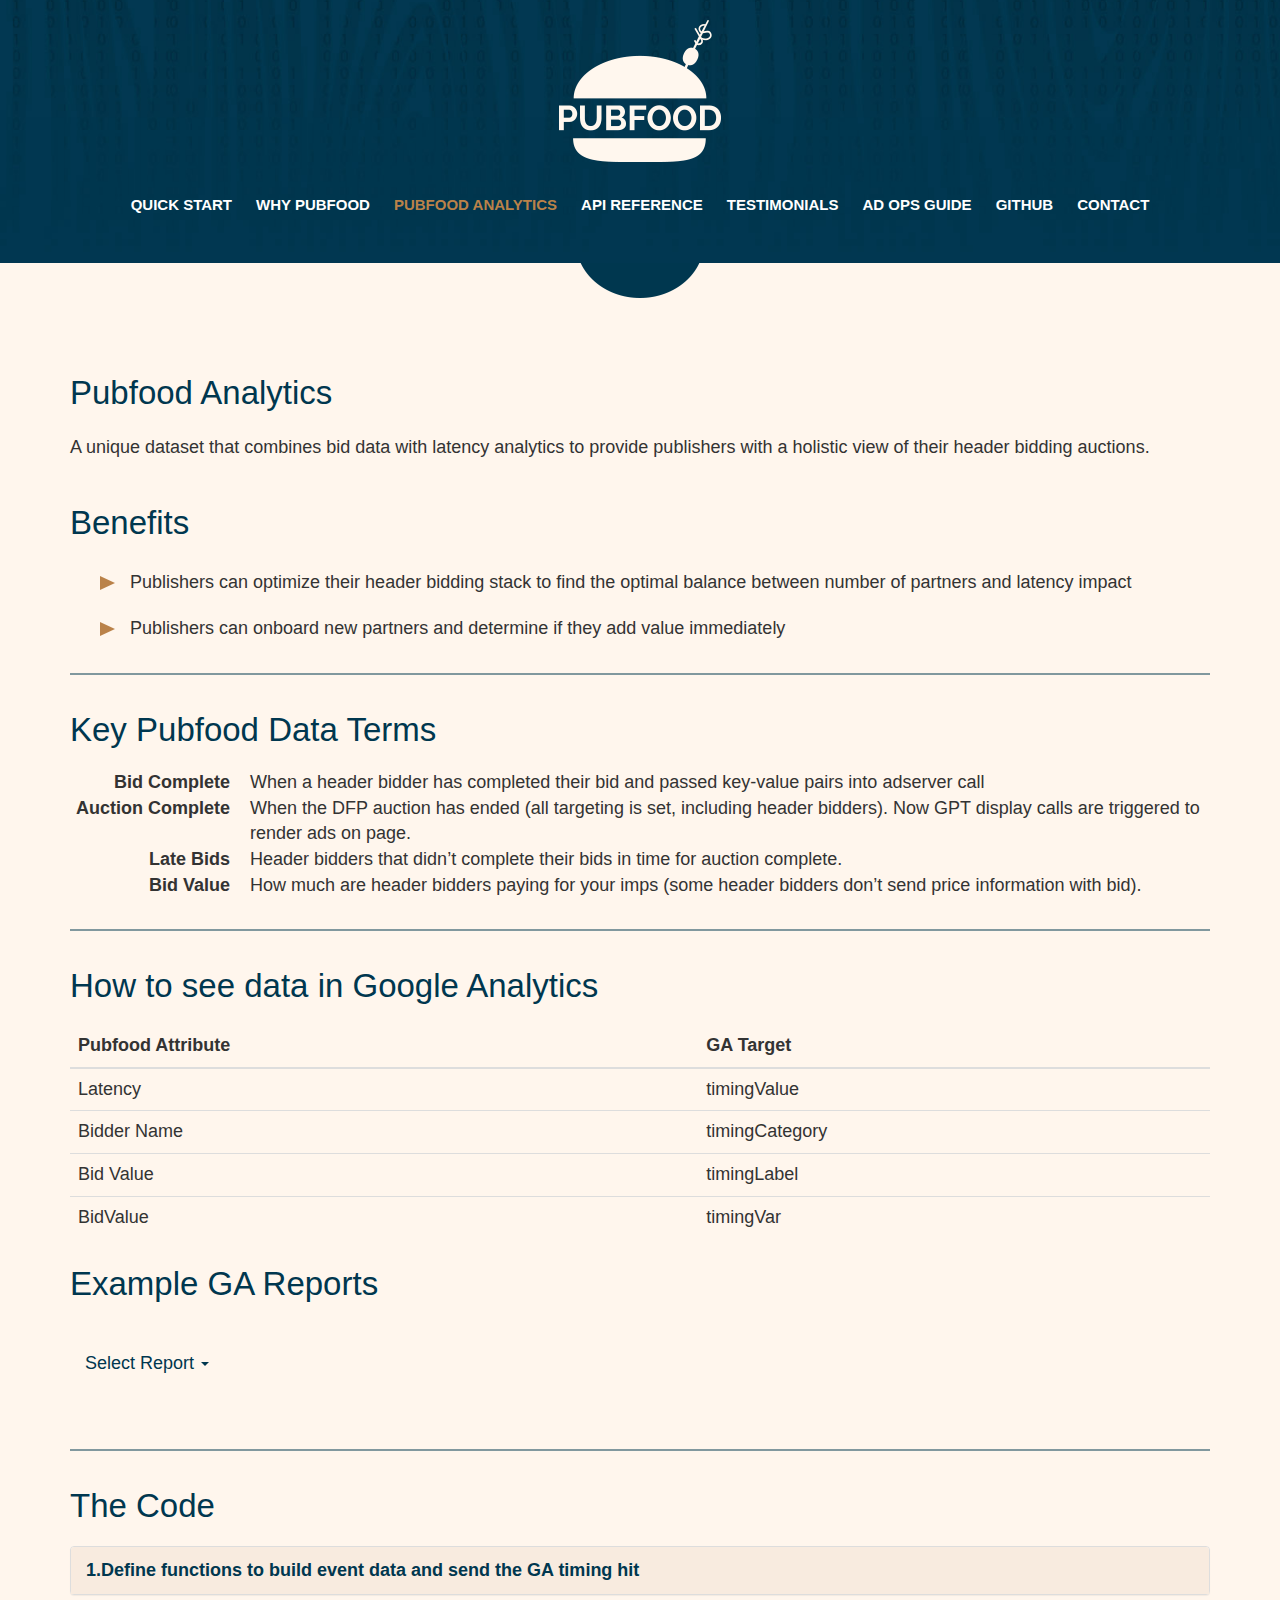
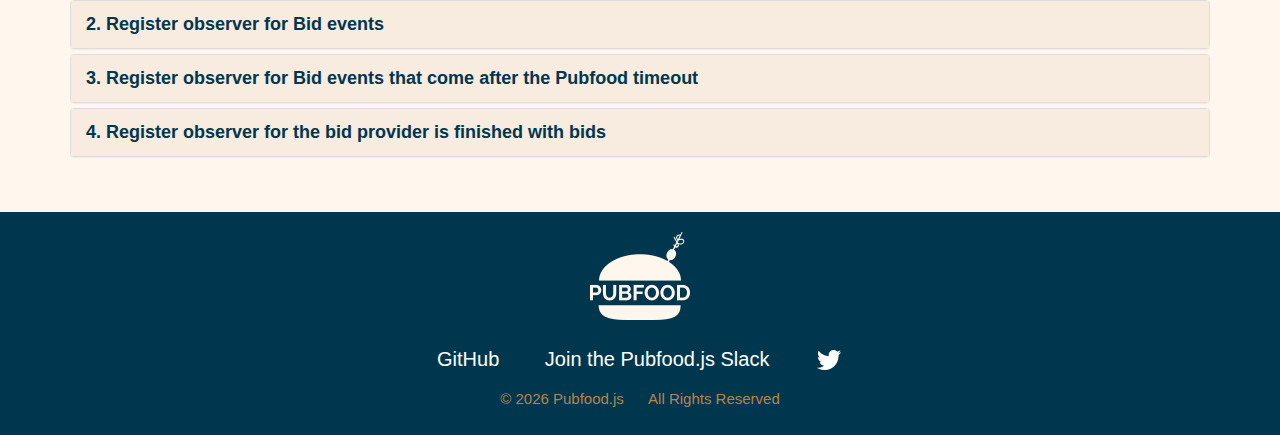
==== analytics.html @ 15776e5c "Pubfood Site w analytics" ====
<!DOCTYPE html>
<html lang="en">
<head>
<meta charset="utf-8">
<meta http-equiv="X-UA-Compatible" content="IE=edge">
<meta name="viewport" content="width=device-width, initial-scale=1">
<meta name="keywords" content="Header Bidding, Framework, HeaderBidding, Pubfood">
<title>Analytics | Pubfood</title>
<link href="bootstrap/css/bootstrap.min.css" rel="stylesheet">
<link href="styles.css" rel="stylesheet">
<!--[if lt IE 9]>
<script src="https://oss.maxcdn.com/html5shiv/3.7.2/html5shiv.min.js"></script>
<script src="https://oss.maxcdn.com/respond/1.4.2/respond.min.js"></script>
<![endif]-->
</head>
<body>
<!-- begin header -->
<div class="top-wrapper-outer">
<div id="top-wrapper">
<div class="top-w-1">
<div id="logo"><a href="/"><img src="images/logo.png" width="162" height="142" title="Pubfood" alt="Pubfood logo"></a></div>
</div><!-- end .top-w-1 -->
<div class="top-w-2">
<div id="main-nav">
<ul>
<li><a href="/getting-started">Quick Start</a></li>
<li><a href="/why-pubfood">Why Pubfood</a></li>
<li><a class="mn-link-active" href="/analytics">Pubfood Analytics</a></li>
<li><a href="/api-reference">API Reference</a></li>
<li><a href="/testimonials">Testimonials</a></li>
<li><a href="/integration-playbook">Ad Ops Guide</a></li>
<li><a href="https://github.com/pubfood/pubfood" target="_blank">GitHub</a></li>
<li><a href="mailto:pubfood@yieldbot.com?subject=Invite%20Request:%20Pubfood.js%20Slack%20Channel">Contact</a></li>
</ul>
</div><!-- end #main-nav -->
</div><!-- end .top-w-2 -->
<div class="clear-float"></div>
<div id="mn-toggle-link"><a href="javascript:void(0)" title="show main navigation"></a></div>
</div><!-- end #top-wrapper -->
</div><!-- end .top-wrapper-outer -->
<!-- end header -->
<div id="section-ip-1" class="content">
<!-- begin section connector :: needed to complete header -->
<div class="section-connector-1"><img src="images/half-circle-1.png" width="120" height="35" alt="half circle" /></div>
</div>
<!-- end section connector :: needed to complete header -->


<div class="content">
<div class="container">
<div class="row">
<div class="col-xs-12">
  <h2>Pubfood Analytics</h2>
  <p>A unique dataset that combines bid data with latency analytics to provide publishers with a holistic view of their header bidding auctions.</p>
  <h2>Benefits</h2>
<ul>
<li>Publishers can  optimize their header bidding stack to find the optimal balance between number of partners and latency impact</li>
<li>Publishers can onboard new partners and determine if they add value immediately</li>
</ul>

<hr>

<h2>Key Pubfood Data Terms</h2>
<dl class="dl-horizontal">
  <dt>Bid Complete</dt>
  <dd>When a header bidder has completed their bid and passed key-value pairs into adserver call</dd>
  <dt>Auction Complete</dt>
  <dd>When the DFP auction has ended (all targeting is set, including header bidders). Now GPT display calls are triggered to render ads on page.</dd>
  <dt>Late Bids</dt>
  <dd>Header bidders that didn’t complete their bids in time for auction complete.</dd>
  <dt>Bid Value</dt>
  <dd>How much are header bidders paying for your imps (some header bidders don’t send price information with bid).</dd>
</dl>

<hr>

<!-- Table -->
	<h2>How to see data in Google Analytics</h2>
<table class="table">
<thead>
	<tr>
		<th class="">Pubfood Attribute</th><th class="">GA Target</th>
	</tr>
</thead>

<tbody>
	<tr>
		<td class="">Latency</td>
		<td class="">timingValue</td>
	</tr>

	<tr>
		<td class="">Bidder Name</td>
		<td class="">timingCategory</td>
	</tr>	

	<tr>		
		<td class="">Bid Value</td>
		<td class="">timingLabel</td>
	</tr>

	<tr>		
		<td class="">BidValue</td>
		<td class="">timingVar</td>
	</tr>
</tbody>
</table>


<h2>Example GA Reports</h2>
<!-- DROPDOWN -->
<div class="center-block"> 
  <ul style="margin:0;" class="nav nav-pills center-block" role="tablist"> 
    <li style="padding-left:0; margin-left:0; background:none;" role="presentation" class="dropdown"> 
        <a style="text-decoration:none;" id="dLabel" href=#  data-toggle="dropdown" role="button" aria-haspopup=true aria-expanded="false"> Select Report 
          <span class="caret"></span> 
        </a> 
          <ul style="margin-left:0; list-style-type: none;" id="example-ga-reports-menu" class="dropdown-menu" aria-labelledby="dLabel"> 
            <li><a style="text-decoration:none;" href="#adunit">Reports by Ad Unit</a></li> 
            <li><a style="text-decoration:none;" href="#device">Reports by Device</a></li> 
            <li style="margin-bottom:15px;"><a style="text-decoration:none;" href="#latency">Reports by Bid Value</a></li> 
          </ul> 
    </li>
  </ul> 
</div>
<br />
<table id="adunit">
	<thead>
    <tr>
    	<th>Bidder By Ad Unit</th>
    </tr>
    <tr>
        <td><mark>Behavior -> Site Speed -> User Timings -> Secondary Dimension: Timing Variable</mark></td>
    </tr>	
	</thead>
	<tbody>
    <tr>
		<td><br /><img src="images/Ad-Unit.png" width="731" height="348" alt="Average bidder latency by ad unit (sec)" /></td>
    </tr>
	</tbody>
</table>

<table id="device">
	<thead>
    	<tr>
        	<th>Bidder By Device</th>
        </tr>
        <tr>
        	<td><mark>Behavior -> Site Speed -> User Timings -> Secondary Dimension: Device Category</mark></td>
        </tr>	
	</thead>
	<tbody>
		<tr><td><br /><img src="images/Device.png" width="731" height="503" alt="Average latency (sec) by device" /></td></tr>
	</tbody>		
</table>

<table id="latency">
	<thead>
			<tr><th>Bidder by Bid Value</th></tr>
			<tr><td><mark>Behavior -> Site Speed -> User Timings -> Secondary Dimension: Device Category</mark></td></tr>	
	</thead>
	<tbody>
<tr><td><br /><img src="images/Bidder.png" width="735" height="479" alt="Average bidder latency per bid" /></td></tr>
	</tbody>		
</table>

<hr>

  <h2>The Code</h2>
<div class="panel-group" id="accordion" role="tablist" aria-multiselectable="true">
  <div class="panel panel-default">
    <div style="background-color:#f8ebdf;" class="panel-heading" role="tab" id="headingOne">
      <h4 style="margin-bottom:0;" class="panel-title">
        <a style="text-decoration:none;" role="button" data-toggle="collapse" data-parent="#accordion" href="#collapseOne" aria-expanded="true" aria-controls="collapseOne">
          1.Define functions to build event data and send the GA timing hit
        </a>
      </h4>
    </div>

    <div id="collapseOne" class="panel-collapse collapse" role="tabpanel" aria-labelledby="headingOne">
      <div class="panel-body">

<!--        <div class="code-sample">
          <pre id="" class="prettyprint linenums">

     function buildHit(ev, timeRef) {
         ...
     }
 </pre>
</div> -->
        <div class="code-sample">
          <pre class="prettyprint linenums">

     function sendBatchHits(data) {
         if (!data || typeof data !== 'object') return;

         var payloadHits = [];
         for (var idx in data) {
             var hit = data[idx],
                 hitParams = 'v=1' +
                             '&t=timing' +
                             '&tid=UA-69476533-3' +
                             '&cid=' + UUID() +
                             '&utc=' + hit.category +
                             '&utv=' + hit.timingVar +
                             '&utt=' + hit.timingValue +
                             '&utl=' + hit.timingLabel;
             payloadHits.push(hitParams);
         }

         var data_payload = payloadHits.join('\n'),
             settings = {
                 "async": true,
                 "crossDomain": true,
                 "url": "https://www.google-analytics.com/batch",
                 "method": "POST",
                 "data": data_payload
             };

         if (noSend) return;

         console.log('Sending Google Analytics Batch');
         $.ajax(settings).fail(function(jqXHR, status) {
             console.log('Google Analytics POST failed: ' + status);
         });
     }

     function sendHit(hit) {
         ga('pftest.send', {
             hitType: 'timing',
             timingCategory: hit.category,
             timingVar: hit.timingVar,
             timingValue: hit.timingValue,
             timingLabel: hit.timingLabel
         });
     }    </pre>
      </div>
      </div>
    </div>
  </div>

  <div class="panel panel-default">
    <div style="background-color:#f8ebdf;" class="panel-heading" role="tab" id="headingTwo">
      <h4 style="margin-bottom:0;" class="panel-title">
        <a style="text-decoration:none;" class="collapsed" role="button" data-toggle="collapse" data-parent="#accordion" href="#collapseTwo" aria-expanded="false" aria-controls="collapseTwo">2. Register observer for Bid events</a>
      </h4>
    </div>
    <div id="collapseTwo" class="panel-collapse collapse" role="tabpanel" aria-labelledby="headingTwo">
      <div class="panel-body">
                    <div class="code-sample">
            <pre class="prettyprint linenums">
            pf.observe('BID_PUSH_NEXT', function(ev) {
               var hit = buildHit(ev, pfTimeReference);
               if (hit) {
                   console.log(JSON.stringify(hit));
                   if (doAll) {
                       sendHit(hit);
                   } else {
                       bidTimingHits.push(hit);
                   }
               };
           });
            </pre>
          </div>
      </div>
    </div>
  </div>
  <div class="panel panel-default">
    <div style="background-color:#f8ebdf;" class="panel-heading" role="tab" id="headingThree">
      <h4 style="margin-bottom:0;" class="panel-title">
        <a style="text-decoration:none;" class="collapsed" role="button" data-toggle="collapse" data-parent="#accordion" href="#collapseThree" aria-expanded="false" aria-controls="collapseThree">
          3. Register observer for Bid events that come after the Pubfood timeout
        </a>
      </h4>
    </div>
    <div id="collapseThree" class="panel-collapse collapse" role="tabpanel" aria-labelledby="headingThree">
      <div class="panel-body">
             <div class="code-sample">
            <pre class="prettyprint linenums">
         pf.observe('BID_PUSH_NEXT_LATE', function(ev) {
                 var hit = buildHit(ev, pfTimeReference);
                 if (hit) {
                     console.log(JSON.stringify(hit));
                     if (doAll) {
                         sendHit(hit);
                     } else {
                         bidTimingHits.push(hit);
                     }
                 };
             });
            </pre>
          </div>
      </div>
    </div>
  </div>
  <div class="panel panel-default">
    <div style="background-color:#f8ebdf;" class="panel-heading" role="tab" id="headingFour">
      <h4 style="margin-bottom:0;" class="panel-title">
        <a style="text-decoration:none;" class="collapsed" role="button" data-toggle="collapse" data-parent="#accordion" href="#collapseFour" aria-expanded="false" aria-controls="collapseThree">
          4. Register observer for the bid provider is finished with bids
        </a>
      </h4>
    </div>
    <div id="collapseFour" class="panel-collapse collapse" role="tabpanel" aria-labelledby="headingFour">
      <div class="panel-body">
             <div class="code-sample">
            <pre class="prettyprint linenums">
         pf.observe('BID_COMPLETE', function(ev) {
               var hit = buildHit(ev, pfTimeReference);
               if (hit) {
                   console.log(JSON.stringify(hit));
                   if (doAll){
                       sendHit(hit);
                   } else {
                       bidTimingHits.push(hit);
                   }
               };
           });
            </pre>
          </div>
      </div>
    </div>
  </div>
 </div>

</div> <!-- column 12 -->
</div><!-- end .row -->
</div> <!-- container -->
</div><!-- end .content -->

<!-- begin footer -->
<div class="footer-wrapper-outer">
<div id="footer-wrapper">
<div id="footer-logo">
<img class="f-logo-1" src="images/logo.png" width="162" height="142" alt="Pubfood logo" />
<img class="f-logo-2" src="images/logo-2.png" width="100" height="88" alt="Pubfood logo - smaller size" />
</div>
<ul>
<li><a href="https://github.com/pubfood/pubfood" target="_blank">GitHub</a></li>
<!-- <li><a href="#">Contact</a></li> -->
<li><a href="mailto:pubfood@yieldbot.com?subject=Invite%20Request%3A%20Pubfood.js%20Slack%20Channel">Join the Pubfood.js Slack</a></li>
<li><a href="https://twitter.com/yieldbot" target="_blank"><img src="images/icon-twitter.png" width="28" height="24" alt="Twitter" /></a></li>
</ul>
<p><span>&copy;
<script type="text/javascript">
(function display_the_cr_year() {
	var the_cr_date = new Date();
	var the_cr_current_year = the_cr_date.getFullYear();
	document.write(the_cr_current_year);
})();
</script>
 Pubfood.js</span> <span>All Rights Reserved</span></p>
</div><!-- end #footer-wrapper -->
</div><!-- end .footer-wrapper-outer -->
<!-- end footer -->

<script src="https://ajax.googleapis.com/ajax/libs/jquery/1.11.3/jquery.min.js"></script>
<script src="bootstrap/js/bootstrap.min.js"></script>
<script type="text/javascript" src="js/scripts.js"></script>

<!-- begin Google Analytics code -->
<script>
  (function(i,s,o,g,r,a,m){i['GoogleAnalyticsObject']=r;i[r]=i[r]||function(){
  (i[r].q=i[r].q||[]).push(arguments)},i[r].l=1*new Date();a=s.createElement(o),
  m=s.getElementsByTagName(o)[0];a.async=1;a.src=g;m.parentNode.insertBefore(a,m)
  })(window,document,'script','//www.google-analytics.com/analytics.js','ga');
  ga('create', 'UA-69476533-1', 'pubfood.org');
  ga('send', 'pageview');
</script>
<!-- end Google Analytics code -->

</body>
</html>
---- styles.css ----
/*

color reference:
red = #7e0b1c
blue = #00374f
darker blue = #012b3e
blue/gray = #81989e
gold = #ba8249
cream = #fff6ed
black = #1d1d1d

 */

body {
	position:relative;
	margin:0; padding:0;
	background:#fff6ed;
	font-family:helvetica, arial, sans-serif;
	font-size:18px; font-weight:400;
	/*color:#00374f;*/
}

img {
	max-width:100%; height:auto;
	border:0;
}

a:focus {
	outline:none;
}

form,
ul,
ol,
li {
	margin:0; padding:0;
}


#content-wrapper {

}

.content-section {
	max-width:1200px;
	margin:0 auto; padding:0 0 40px;
}

.content {
	line-height:1.7;
	font-size:16px;
}

@media only screen and (min-width:569px) {
	.content {
		line-height:1.7;
		font-size:17px;
	}
}

@media only screen and (min-width:900px) {
	.content {
		line-height:1.7;
		font-size:18px;
	}
}

.content h1 {
	margin:0 0 10px;
	line-height:1.5;
	font-size:24px; font-weight:bold;
	color:#00374f;
}

@media only screen and (min-width:569px) {
	.content h1 {
		margin:0 0 15px;
		font-size:30px; font-weight:normal;
	}
}

@media only screen and (min-width:900px) {
	.content h1 {
		margin:0 0 15px;
		font-size:42px;
	}
}

.content h2 {
	margin:0 0 15px;
	line-height:1.5;
	font-size:21px; font-weight:bold;
	color:#00374f;
}

@media only screen and (min-width:569px) {
	.content h2 {
		margin:0 0 15px;
		font-size:28px; font-weight:normal;
	}
}

@media only screen and (min-width:900px) {
	.content h2 {
		margin:0 0 15px;
		font-size:33px;
	}
}

.content h3.front {
	margin:0 0 15px;
	line-height:1.5;
	font-size:21px;
	/*color:#1d1d1d;*/
	color:#00374f;
}

@media only screen and (min-width:569px) {
	.content h3.front {
		margin:0 0 15px;
		font-size:28px;
	}
}

@media only screen and (min-width:900px) {
	.content h3.front {
		margin:0 0 20px;
		font-size:33px;
	}
}

.content h3 {
	margin:0 0 15px;
	line-height:1.5;
	font-size:19px; font-weight:bold;
	color:#00374f;
}

@media only screen and (min-width:569px) {
	.content h3 {
		margin:0 0 15px;
		font-size:24px;
	}
}

@media only screen and (min-width:900px) {
	.content h3 {
		margin:0 0 20px;
		font-size:29px; font-weight:normal;
	}
}

.content h4 {
	margin:0 0 15px;
	line-height:1.5;
	font-size:16px; font-weight:bold;
	color:#00374f;
}

@media only screen and (min-width:569px) {
	.content h4 {
		margin:0 0 15px;
		font-size:17px;
	}
}

@media only screen and (min-width:900px) {
	.content h4 {
		margin:0 0 20px;
		font-size:18px;
	}
}

.content h5 {
	margin:0 0 15px;
	line-height:1.7;
	font-size:16px; font-weight:bold;
}

@media only screen and (min-width:569px) {
	.content h5 {
		margin:0 0 15px;
		font-size:17px;
	}
}

@media only screen and (min-width:900px) {
	.content h5 {
		margin:0 0 20px;
		font-size:18px;
	}
}

.content h6 {
	margin:0 0 15px;
	line-height:1.7;
	font-size:14px;
}

@media only screen and (min-width:569px) {
	.content h6 {
		margin:0 0 15px;
		font-size:14px;
	}
}

@media only screen and (min-width:900px) {
	.content h6 {
		margin:0 0 20px;
		font-size:15px;
	}
}

.content p {
	margin:0 0 25px;
}

@media only screen and (min-width:569px) {
	.content p {
		margin:0 0 30px;
	}
}

@media only screen and (min-width:900px) {
	.content p {
		margin:0 0 35px;
	}
}

.content hr {
	padding:0; margin:30px 0;
	border-top:2px solid #81989e;
}

.content a {
	color:#00374f; text-decoration:underline;
}

.content a:hover {
	color:#00374f; text-decoration:none;
}

.content ul {
	margin:20px 0 20px 15px; padding:0;
	list-style-type:none;
}

@media only screen and (min-width:569px) {
	.content ul {
		margin:20px 0 20px 30px;
	}
}

.content ul ul {
	margin-top:0; margin-bottom:0;
	list-style-type:circle;
}

.content ul ol {
	margin:0 0 0 30px;
}

.content ol {
	margin:20px 0 20px 35px; padding:0;
}

@media only screen and (min-width:569px) {
	.content ol {
		margin:20px 0 20px 50px;
	}
}

.content ol ol {
	margin:0 0 0 30px;
}

.content ol ul {
	margin-top:0; margin-bottom:0;
	list-style-type:circle;
}

.content ul li {
	margin:15px 0; padding:0 0 0 20px;
	background:url(images/li-arrow-3-2.png) no-repeat scroll 0 9px;
}

@media only screen and (min-width:569px) {
	.content ul li {
		margin:15px 0; padding:0 0 0 30px;
		background:url(images/li-arrow-3-1.png) no-repeat scroll 0 9px;
	}
}

@media only screen and (min-width:900px) {
	.content ul li {
		margin:15px 0;
	}
}

.content ul li ul li {
	padding:0;
	background:none;
}

.content ol li {
	margin:15px 0; padding:0;
	/*background:none;*/
}

.content ol li ul li {
	padding:0;
	background:none;
}

.content li:last-child {
	margin-bottom:0;
}

.content .styled-heading-a {
	margin:0 0 20px;
	line-height:1.4;
	font-size:26px; font-weight:normal;
	color:#ba8249;
}

@media only screen and (min-width:569px) {
	.content .styled-heading-a {
		margin:0 0 25px;
		line-height:1.4;
		font-size:37px;
	}
}

@media only screen and (min-width:900px) {
	.content .styled-heading-a {
		margin:0 0 40px;
		line-height:1.2;
		font-size:50px;
	}
}

@media only screen and (min-width:1200px) {
	.content .styled-heading-a {
		margin:0 0 50px;
		line-height:1.2;
		font-size:60px;
	}
}

a.button-1 {
	display:inline-block;
	margin:25px 0; padding:6px 18px;
	line-height:1.5;
	background:rgba(255,255,255,.85);
	cursor:pointer;
	font-size:18px; font-weight:400;
	color:#00374f; text-decoration:none;
}

@media only screen and (min-width:569px) {
	a.button-1 {
		margin:25px 0; padding:5px 20px;
		line-height:1.5;
		font-size:22px;
	}
}

@media only screen and (min-width:900px) {
		a.button-1 {
		margin:25px 0; padding:4px 25px 2px;
		line-height:1.5;
		font-size:35px;
	}
}

p a.button-1 {
	margin:5px 0;
}

a.button-1:hover {
	color:#00374f; text-decoration:none;
	background:#fff;
}

a.button-2 {
	display:inline-block;
	margin:25px 0; padding:6px 18px;
	line-height:1.5;
	background:rgba(0,55,79,.85);
	cursor:pointer;
	font-size:18px; font-weight:400;
	color:#fff6ed; text-decoration:none;
}

@media only screen and (min-width:569px) {
	a.button-2 {
		margin:25px 0; padding:5px 20px;
		line-height:1.5;
		font-size:22px;
	}
}

@media only screen and (min-width:900px) {
		a.button-2 {
		margin:25px 0; padding:4px 25px 2px;
		line-height:1.5;
		font-size:35px;
	}
}

p a.button-2 {
	margin:5px 0;
}

a.button-2:hover {
	color:#fff6ed; text-decoration:none;
	background:#012b3e;
}

.testimonial-signature {
	color:#ba8249;
}

@media only screen and (min-width:768px) {
	.testimonial-signature {
		text-align:right;
	}	
}

hr.styled-hr-1 {
	padding:0; margin:30px 0;
	border-top:2px solid #debd9c;
}

.content-column-1 {
	
}

@media only screen and (min-width:1000px) {
	.content-column-1 {
		float:right;
		width:30%;
	}
}

.content-column-2 {
	
}

@media only screen and (min-width:1000px) {
	.content-column-2 {
		float:left;
		width:65%;
	}
}

#section-api-1 table {
	width:100%;
	margin:0 0 20px;
	border:0; border-collapse:collapse;
	border-top:1px solid #ccc;
}

@media only screen and (min-width:569px) {
	#section-api-1 table {
		margin:0 0 20px;
	}
}

@media only screen and (min-width:900px) {
	#section-api-1 table {
		margin:0 0 20px;
	}
}

#section-api-1 caption {
	padding:7px 9px;
	border-top:1px solid #ccc;
	font-size:14px; color:#fff;
	background:#333;
}

@media only screen and (min-width:569px) {
	#section-api-1 caption {
		padding:8px 14px;
		font-size:15px;
	}
}

@media only screen and (min-width:900px) {
	#section-api-1 caption {
		padding:10px 16px;
		font-size:16px;
	}
}

#section-api-1 tr {

}

#section-api-1 th {
	padding:7px 9px;
	border:1px solid #00374f;
	font-size:14px;
	text-align:center;
	background:#f3e4d5;
}

@media only screen and (min-width:569px) {
	#section-api-1 th {
		padding:8px 14px;
		font-size:15px;
	}
}

@media only screen and (min-width:900px) {
	#section-api-1 th {
		padding:10px 16px;
		font-size:16px;
	}
}

#section-api-1 td {
	padding:7px 9px;
	border:1px solid #00374f;
	font-size:14px;
}

@media only screen and (min-width:569px) {
	#section-api-1 td {
		padding:8px 14px;
		font-size:15px;
	}
}

@media only screen and (min-width:900px) {
	#section-api-1 td {
		padding:10px 16px;
		font-size:16px;
	}
}

table.styled-table {
	width:100%;
	margin:0 0 20px;
	border:0; border-collapse:collapse;
	border-top:1px solid #ccc;
}

@media only screen and (min-width:569px) {
	table.styled-table {
		margin:0 0 20px;
	}
}

@media only screen and (min-width:900px) {
	table.styled-table {
		margin:0 0 20px;
	}
}

.styled-table caption {
	padding:7px 9px;
	border-top:1px solid #ccc;
	font-size:14px; color:#fff;
	background:#333;
}

@media only screen and (min-width:569px) {
	.styled-table caption {
		padding:8px 14px;
		font-size:15px;
	}
}

@media only screen and (min-width:900px) {
	.styled-table caption {
		padding:10px 16px;
		font-size:16px;
	}
}

.styled-table tr {
	border-bottom:1px solid #ccc;
}

.styled-table th {
	padding:7px 9px;
	font-size:14px;
	text-align:left;
	background:#eee;
}

@media only screen and (min-width:569px) {
	.styled-table th {
		padding:8px 14px;
		font-size:15px;
	}
}

@media only screen and (min-width:900px) {
	.styled-table th {
		padding:10px 16px;
		font-size:16px;
	}
}

.styled-table td {
	padding:7px 9px;
	font-size:14px;
}

@media only screen and (min-width:569px) {
	.styled-table td {
		padding:8px 14px;
		font-size:15px;
	}
}

@media only screen and (min-width:900px) {
	.styled-table td {
		padding:10px 16px;
		font-size:16px;
	}
}

img.image-left {
	display:block;
	margin:0 0 25px;
}

@media only screen and (min-width:569px) {
	img.image-left {
		float:left;
		max-width:95%;
		margin:0 5% 10px 0;
	}
}

@media only screen and (min-width:900px) {
	img.image-left {
		max-width:97%;
		margin:0 3% 10px 0;
	}
}

img.image-right {
	display:block;
	margin:0 0 25px;
}

@media only screen and (min-width:569px) {
	img.image-right {
		float:right;
		max-width:95%;
		margin:0 0 10px 5%;
	}
}

@media only screen and (min-width:900px) {
	img.image-right {
		max-width:97%;
		margin:0 0 10px 3%;
	}
}

img.image-center {
	display:block;
	margin:0 auto 20px;
}

@media only screen and (min-width:569px) {
	img.image-center {
		margin:0 auto 25px;
	}
}

@media only screen and (min-width:900px) {
	img.image-center {
		margin:0 auto 30px;
	}
}

.wrapper-responsive-video {
	position:relative;
	padding-bottom:56.25%; /* 16:9 */
	padding-top:25px;
	height:0;
}

.wrapper-responsive-video iframe {
	position:absolute; top:0; left:0;
	width:100%; height:100%;
}

.smart-anchor {
	/* needed by jQuery */
}

.smart-anchor-wrapper {
	position:relative;
}

.smart-anchor-active {
	position:absolute; top:-160px;
	visibility:hidden;
}

.clear-float {
	clear:both;
}

.text-big {
	font-size:110%;
}

@media only screen and (min-width:569px) {
	.text-big {
		font-size:120%;
	}
}

.text-color-1 {
	color:#1d1d1d;
}

.text-color-2 {
	color:#ba8249;
}

.text-color-3 {
	color:#00374f;
}

.text-color-4 {
	color:#fff;	
}

.divider-h {
	margin:10px 15px 35px;
	border-top:2px solid #81989e;
}

@media only screen and (min-width:569px) {
	.divider-h {
		margin:10px 15px 40px;
	}
}

@media only screen and (min-width:1230px) {
	.divider-h {
		max-width:1200px;
		margin:10px auto 40px;
	}
}

.top-wrapper-outer {
	padding:20px 15px 0;
	background:#00374f url(images/bg-top-wrapper-outer.jpg) no-repeat scroll 50% 100%;
	background-size:cover;
}

@media only screen and (min-width:1000px) {
	.top-wrapper-outer {
		padding:20px 45px 0;
		background:#00374f url(images/bg-top-wrapper-outer.jpg) no-repeat scroll 50% 100%;
		background-size:cover;
	}
}

#top-wrapper {
	margin:0 auto; padding:0 0 25px;
	font-weight:300;
}

@media only screen and (min-width:569px) {
	#top-wrapper {
		padding:0 0 35px;
	}
}

@media only screen and (min-width:900px) {
	#top-wrapper {
		max-width:1200px;
		padding:0 0 45px;
	}
}

.top-w-1 {
	text-align:center;
}

@media only screen and (min-width:1000px) {
	.top-w-1 {
		width:15%;
		margin:0 auto;
	}
}

.top-w-2 {
	padding:30px 0 0;
}

@media only screen and (min-width:1000px) {
	.top-w-2 {
		padding:30px 0 0;
	}
}

.top-w-3 {
	padding:0;
	font-size:18px;
	text-align:center; color:#fff;
}

@media only screen and (min-width:569px) {
	.top-w-3 {
		padding:20px 0 0;
		font-size:23px;
	}
}

@media only screen and (min-width:900px) {
	.top-w-3 {
		padding:20px 0 0;
		line-height:1.5;
		font-size:35px;
	}
}

@media only screen and (min-width:1000px) {
	.top-w-3 {
		padding:75px 0 0;
	}
}

.top-w-3 h1 {
	margin:0 0 8px;
	line-height:1.5;
	font-size:25px; font-weight:bold;
	color:#ba8249;
}

@media only screen and (min-width:321px) {
	.top-w-3 h1 {
		margin:0 0 10px;
		font-size:26px;
	}
}

@media only screen and (min-width:569px) {
	.top-w-3 h1 {
		margin:0 0 15px;
		font-size:37px; font-weight:normal;
	}
}

@media only screen and (min-width:900px) {
	.top-w-3 h1 {
		margin:0 0 15px;
		font-size:50px;
	}
}

@media only screen and (min-width:1200px) {
	.top-w-3 h1 {
		margin:0 0 15px;
		font-size:60px;
	}
}

.top-w-3 p {
	margin-left:auto; margin-right:auto;
}

#logo {
	padding:0 25%;
}

@media only screen and (min-width:1000px) {
	#logo {
		padding:0;
	}
}

.section-connector-1 {
	padding:0 0 35px;
	text-align:center;
}

@media only screen and (min-width:569px) {
	.section-connector-1 {
		padding:0 0 50px;
	}
}

@media only screen and (min-width:900px) {
	.section-connector-1 {
		padding:0 0 70px;
	}
}

.section-connector-1 img {
	vertical-align:top;
}

.section-connector-2 {
	padding:0 0 35px;
	text-align:center;
}

@media only screen and (min-width:569px) {
	.section-connector-2 {
		padding:0 0 50px;
	}
}

@media only screen and (min-width:900px) {
	.section-connector-2 {
		padding:0 0 75px;
	}
}

.section-connector-2 img {
	vertical-align:top;
}

.section-home-1-outer {
	background:#f9f3ea url(images/bg-section-home-1-outer.jpg) no-repeat scroll 50% 100%;
	background-size:cover;
}

#section-home-1 {
	margin:0 auto; padding:0 0 35px;
	text-align:center;
}

@media only screen and (min-width:569px) {
	#section-home-1 {
		padding:0 0 50px;
	}
}

@media only screen and (min-width:900px) {
	#section-home-1 {
		max-width:1200px;
		padding:0 0 70px;
	}
}

#section-home-1 hr {
	margin:20px 0 30px;
}

@media only screen and (min-width:569px) {
	#section-home-1 hr {
		margin:45px 0 50px;
	}
}

#section-home-1 ul {
	margin-left:0;
}

.sh1-1 {
	padding:0 10px;
}

.sh1-1 ul {
	text-align:left;
}

.sh1-1-pic {
	padding:20px 10% 0;
}

@media only screen and (min-width:768px) {
	.sh1-1-pic {
		padding:15px 0 0;
	}
}

.sh1-2 {
	padding:0 10px;
}

.sh1-2 ul {
	text-align:left;
}

.sh1-2-pic {
	padding:30px 10% 0;
}

@media only screen and (min-width:768px) {
	.sh1-2-pic {
		padding:40px 0 60px;
	}
}

.sh1-3 {
	padding:0 10px;
}

.sh1-3 ul {
	text-align:left;
}

.sh1-3-pic {
	padding:30px 25% 0;
}

@media only screen and (min-width:768px) {
	.sh1-3-pic {
		padding:30px 0 0;
	}
}

@media only screen and (min-width:992px) {
	.sh1-3-pic {
		padding:30px 0 54px;
	}
}

.section-home-2-outer {
	background:#00374f url(images/bg-section-home-2-outer.jpg) no-repeat scroll 50% 100%;
	background-size:cover;
}

#section-home-2 {
	padding:0 0 35px;
	text-align:center;
	color:#fff;
}

@media only screen and (min-width:569px) {
	#section-home-2 {
		padding:0 0 45px;
	}
}

@media only screen and (min-width:900px) {
	#section-home-2 {
		padding:0 0 65px;
	}
}

@media only screen and (min-width:1200px) {
	#section-home-2 {
		max-width:1200px;
		margin:0 auto; padding:0 0 140px;
	}
}

#section-home-2 h3 {
	font-size:28px;
	color:#fff;
}

@media only screen and (min-width:569px) {
	#section-home-2 h3 {
		font-size:45px;
	}
}

@media only screen and (min-width:900px) {
	#section-home-2 h3 {
		font-size:60px;
	}
}

#section-ip-1 {
	max-width:1200px;
	margin:0 auto; padding:0;
	/*text-align:center;*/
	color:#1d1d1d;
}

#section-ip-2 {
	padding:0;
}

@media only screen and (min-width:569px) {
	#section-ip-2 {
		max-width:1200px;
		margin:0 auto; padding:0 0 45px;
	}
}

#section-ip-2 h2 {
	/*text-align:center;*/
	/*color:#1d1d1d;*/
}

#section-ip-2 li {
	background-image:url(images/li-arrow-3-2.png);
}

@media only screen and (min-width:569px) {
	#section-ip-2 li {
		background-image:url(images/li-arrow-3-1.png);
	}
}

#section-ip-3 {
	padding:0;
}

@media only screen and (min-width:569px) {
	#section-ip-3 {
		max-width:1200px;
		margin:0 auto;
		/*padding:0 7%;*/
	}
}

#section-ip-3 h3 {
	/*text-align:center;*/
	/*color:#1d1d1d;*/
}

#section-ip-3 li {
	background-image:url(images/li-arrow-3-2.png);
}

@media only screen and (min-width:569px) {
	#section-ip-3 li {
		background-image:url(images/li-arrow-3-1.png);
	}
}

#section-api-1 {
	max-width:1200px;
	margin:0 auto; padding:0;
}

#section-testimonials-1 {
	margin:0 auto; padding:0;
}

@media only screen and (min-width:768px) {
	#section-testimonials-1 {
		max-width:1200px;
		margin:0 auto 20px; padding:0;
	}	
}

.st1-logos-wrapper {
	max-width:1000px;
	padding:20px 20px 5px; margin:0 auto;
	text-align:center;
}

.st1-logos-wrapper span {
	box-sizing:border-box;
	display:inline-block;
	width:100%; max-width:250px; 
	padding:0 20px 20px;
	vertical-align:middle;
}

#why-pubfood-sub-menu {
	padding:25px 25px; margin:0 0 30px;
	line-height:1.5;
	background:#bb834a;
	font-size:17px;
}

#why-pubfood-sub-menu h4 {
	font-size:20px;
}

#why-pubfood-sub-menu ul {
	margin:0;
}

#why-pubfood-sub-menu li {
	background-image:url(images/li-arrow-2-2.png);
}

@media only screen and (min-width:569px) {
	#why-pubfood-sub-menu li {
		background-image:url(images/li-arrow-2-2.png);
	}
}

#why-pubfood-sub-menu li a {
	text-decoration:none;
	color:#fff;
}

#why-pubfood-sub-menu li a:hover {
	text-decoration:underline;
	color:#fff;
}

#why-pubfood-sub-menu.affix {
	position:static;
}

@media only screen and (min-width:992px) {
	#why-pubfood-sub-menu.affix {
		position:fixed; top:25px;
		width:29%;
	}
}

@media only screen and (min-width:1200px) {
	#why-pubfood-sub-menu.affix {
		width:26%;
	}
}

.section-why-pubfood-1-outer {
	background:url(images/bg-section-why-pubfood-1-outer.jpg) no-repeat scroll 50% 50%;
	background-size:cover;
}

#section-why-pubfood-1 {
	padding:60px 0 50px;
}

#section-why-pubfood-1 ul {
	margin-left:10px;
}

.swp1-col-1 {
	
}

.swp1-col-1 h4 {
	font-size:20px;
}

.swp1-col-1 ul li {
	background-image:url(images/li-x-2.png);
}

@media only screen and (min-width:569px) {
	.swp1-col-1 ul li {
		background-image:url(images/li-x.png);
	}
}

.swp1-col-2 {
	
}

.swp1-col-2 h4 {
	font-size:20px;
}

.swp1-col-2 ul li {
	background-image:url(images/li-checkmark-2.png);
}

@media only screen and (min-width:569px) {
	.swp1-col-2 ul li {
		background-image:url(images/li-checkmark.png);
	}
}

#example-ga-reports-menu {
	/* needed by jQuery */
}

#adunit,
#device,
#latency {
	display:none;
	margin:0 0 55px;
}

#accordion-sub-menu {
	overflow:auto;
	padding:15px 25px 0; margin:0 0 30px;
	background:#bb834a;
	/*background:#ba8249 url(images/bg-accordion-sub-menu.jpg) no-repeat scroll 50% 0;*/
	background-size:cover;
	font-size:16px;
}

@media only screen and (min-width:1000px) {
	#accordion-sub-menu {
		top:50px;
		padding:25px 50px 10px;
		font-size:15px;
	}
}

#accordion-sub-menu.affix {
	position:static;
}

@media only screen and (min-width:1000px) {
	#accordion-sub-menu.affix {
		position:fixed; top:25px;
		width:29%;
	}
}

@media only screen and (min-width:1200px) {
	#accordion-sub-menu.affix {
		width:26%;
	}
}

#accordion-sub-menu h3 {
	display:table;
	margin:0 0 5px; padding:0 25px 0 0;
	background:url(images/bg-arrow-3-1.png) no-repeat scroll 100% 55%;
	color:#fff;
	cursor:pointer;
	font-size:20px;
}

@media only screen and (min-width:1000px) {
	#accordion-sub-menu h3 {
		margin:0 0 10px;
		background:none;
		/*background-image:url(images/bg-arrow-3-2.png);*/
		font-size:24px;
	}
}

#accordion-sub-menu h3 a {
	color:#fff; text-decoration:none;
}

#accordion-sub-menu h3 a:hover {
	color:#fff; text-decoration:none;
}

#accordion-sub-menu ul {
	margin:0 0 25px; padding:0;
}

#accordion-sub-menu ul ul {
	display:none;
}

#accordion-sub-menu ul li {
	margin:0 0 1px; padding-left:0;
	background:none;
}

#accordion-sub-menu a {
	color:#00374f; text-decoration:none;
}

#accordion-sub-menu a:hover {
	color:#00374f; text-decoration:underline;
}

#accordion-sub-menu .nav > li > a {
	padding:0;
}

#accordion-sub-menu .nav > li > a:hover {
	background:none;
}

#accordion-sub-menu .nav-pills > li > a {
	border-radius:0;	
}

#accordion-sub-menu .nav-pills > li.active > a {
	color:#fff;
	background:none;
}

#accordion-sub-menu .accordion-heading-active {
	background:url(images/bg-arrow-3-2.png) no-repeat scroll 100% 55%;
}

@media only screen and (min-width:1000px) {
	#accordion-sub-menu .accordion-heading-active {
		background-image:url(images/bg-arrow-3-1.png);
	}
}

#accordion-sub-menu .nav ul.nav {
            
}

@media only screen and (min-width:1000px) {
	#accordion-sub-menu .nav ul.nav {
		display: none; /* hide all (inactive) nested lists */  
	}
}

#accordion-sub-menu .nav>.active>ul.nav {
    display: block; /* show active nested list */
}

#anchor-section-heading-1,
#anchor-section-heading-2,
#anchor-section-heading-3 {
	/* these selectors are to be used as anchors only :: do not style */
}

.footer-wrapper-outer {
	margin:35px 0 0;
	background:#00374f;
}

body.home .footer-wrapper-outer {
	margin:0;
}

body.page-why-pubfood .footer-wrapper-outer {
	margin:0;
}

#footer-wrapper {
	position:relative;
	max-width:1200px;
	margin:0 auto; padding:20px 0 25px;
	font-size:15px; font-weight:400;
	color:#ba8249; text-align:center;
}

body.home #footer-wrapper {

}

@media only screen and (min-width:1200px) {
	body.home #footer-wrapper {
		padding:70px 0 25px;
	}
}

#footer-wrapper ul {
	margin:0; padding:20px 0 15px;
	list-style-type:none;
	font-size:18px;
}

@media only screen and (min-width:768px) {
	#footer-wrapper ul {
		margin:0; padding:20px 0 15px;
		font-size:20px;
	}
}

#footer-wrapper ul li {
	margin:0 20px 15px; padding:0;
}

@media only screen and (min-width:768px) {
	#footer-wrapper ul li {
		display:inline-block;
		margin:0 20px; padding:0;
	}
}

#footer-wrapper ul li a {
	margin:0; padding:0;
	color:#fff; text-decoration:none;
}

@media only screen and (min-width:768px) {
	#footer-wrapper ul li a {
		margin:0; padding:0;
		color:#fff; text-decoration:none;
	}
}

#footer-wrapper ul li a:hover {
	color:#ba8249; text-decoration:none;
}

#footer-wrapper p:last-child {
	margin:0;
}

#footer-wrapper p:last-child span {
	display:block;
	margin:0 10px 10px;
}

@media only screen and (min-width:568px) {
	#footer-wrapper p:last-child span {
		display:inline;
		margin:0 10px;
	}
}

#footer-logo {
	padding:0 0 15px;
	text-align:center;
}

@media only screen and (min-width:768px) {
	#footer-logo {
		padding:0 0 5px;
	}
}

body.home #footer-logo {
	padding:0 0 15px;
	text-align:center;
}

@media only screen and (min-width:768px) {
	body.home #footer-logo {
		padding:0 0 5px;
	}
}

@media only screen and (min-width:1200px) {
	body.home #footer-logo {
		position:absolute; top:-78px; left:43.25%;
		width:13.5%;
		padding:0;
	}
}

.f-logo-1 {
	display:none;
}

body.home .f-logo-1 {
	display:none;
}

@media only screen and (min-width:1200px) {
	body.home .f-logo-1 {
		display:inline;
	}
}

.f-logo-2 {

}

body.home .f-logo-2 {

}

@media only screen and (min-width:1200px) {
	body.home .f-logo-2 {
		display:none;
	}
}

ul.getting-started-list {
	margin:0 0 20px;
}

ul.getting-started-list li {
	padding:0;
}

.anchor-nav {
	padding:25px 0 10px;
	text-align:center;
}

.anchor-nav ul {
	margin:0; padding:0;
	list-style-type:none;
}

.anchor-nav li {
	padding:0 0 8px; margin:0;
}

@media only screen and (min-width:750px) {
	.anchor-nav li {
		display:inline-block;
		padding:0 0 0 30px;
		background:url(/wp-content/themes/ippolito/images/text-divider.jpg) no-repeat scroll 12px 50%;
	}
}

.anchor-nav li:first-child {
	padding-left:0;
	background:none;
}

.anchor-nav a {
	color:#f50; text-decoration:none;
}

.anchor-nav a:hover {
	color:#555; text-decoration:none;
}

.breadcrumbs-nav {
	display:none;
}

@media only screen and (min-width:569px) {
	.breadcrumbs-nav {
		display:block;
		padding:0 20px 25px;
		line-height:1.4;
		font-size:14px;
	}
}

.breadcrumbs-nav ul {
	margin:0; padding:0;
}

.breadcrumbs-nav li {
	display:inline-block;
	margin:0; padding:0 10px 0 20px;
	background:url(/wp-content/themes/theme-name/images/bg-breadcrumb-separator.png) no-repeat scroll 0 50%;
}

.breadcrumbs-nav li:first-child {
	padding-left:0;
	background:none;
}

.breadcrumbs-nav a {
	color:#777; text-decoration:none;
}

.breadcrumbs-nav a:hover {

}

.breadcrumbs-nav a.breadcrumb-link-last,
.breadcrumbs-nav a.breadcrumb-link-last:hover {
	color:#777; text-decoration:none;
	cursor:text;
}

/* begin main nav styles */

#mn-toggle-link {
	position:absolute; top:25px; right:25px;
	width:26px; height:15px;
}

@media only screen and (min-width:569px) {
	#mn-toggle-link {
		top:35px; right:35px;
		width:85px;
	}
}

@media only screen and (min-width:1000px) {
	#mn-toggle-link {
		display:none;
	}
}

#mn-toggle-link a {
	display:block;
	width:100%; height:100%;
	background:url(images/bg-mn-toggle-link.png) no-repeat scroll 100% 0;
	text-decoration:none;
}

#mn-toggle-link a:hover {
	text-decoration:none;
}

.main-nav-outer {
	padding:0 15px;
	background:#fff;
}

@media only screen and (min-width:1000px) {
	.main-nav-outer {
		max-width:none;
		margin:0 auto; padding:0 20px;
	}
}

#main-nav {
	display:none;
	position:relative; z-index:1000;
	padding:15px 0; margin:0 0 25px;
	border-radius:10px;
	background:#012b3e;
	text-align:center;
}

@media only screen and (min-width:569px) {
	#main-nav {
		width:70%;
		padding:18px 0; margin:0 auto;
	}
}

@media only screen and (min-width:1000px) {
	#main-nav {
		display:block;
		width:auto;
		padding:0; margin:0;
		border-radius:0;
		background:none;
		text-align:center;
	}
}

#main-nav ul {
	margin:0; padding:0;
	list-style-type:none;
}

#main-nav ul ul {
	display:none;
	margin:0; padding:0;
	background:#88b833;
	text-align:left;
}

@media only screen and (min-width:1000px) {
	#main-nav ul ul {
		position:absolute; top:100%; left:0;
		width:100%; min-width:210px;
		padding:0 0 9px;
		border-radius:0 0 5px 5px;
		text-align:left;
	}
}

#main-nav ul li:last-child ul {

}

@media only screen and (min-width:1150px) {
	#main-nav ul li:last-child ul {
		left:auto; right:0;
	}
}

@media only screen and (min-width:1300px) {
	#main-nav ul li:last-child ul {
		left:0; right:auto;
	}
}

#main-nav li {
	position:relative;
	margin:0; padding:0;
}

@media only screen and (min-width:1000px) {
	#main-nav li {
		display:inline-block;
	}
}

#main-nav li li {
	display:block;
}

#main-nav li a {
	display:block;
	padding:9px 25px 7px; margin:0;
	line-height:1.7;
	font-size:17px; font-weight:400;
	color:#fff;
	text-decoration:none; text-transform:uppercase;
}

@media only screen and (min-width:1000px) {
	#main-nav li a {
		padding:0; margin:0 0 0 18px;
		line-height:1;
		font-size:13px; font-weight:bold;
	}
}

@media only screen and (min-width:1100px) {
	#main-nav li a {
		padding:0; margin:0 0 0 18px;
		font-size:14px;
	}
}

@media only screen and (min-width:1200px) {
	#main-nav li a {
		padding:0; margin:0 0 0 19px;
		font-size:15px;
	}
}

@media only screen and (min-width:1300px) {
	#main-nav li a {
		padding:0; margin:0 0 0 24px;
		font-size:17px;
	}
}

#main-nav li:first-child a {
	margin-left:0;
}

#main-nav li a:hover {
	color:#fff; text-decoration:none;
	background:#023f5a;
}

@media only screen and (min-width:1000px) {
	#main-nav li a:hover {
		color:#ba8249;
		background:none;
	}
}

#main-nav li a.mn-link-active {
	color:#ba8249;
}

#main-nav li li a {
	padding:9px 45px;
	line-height:1.5;
	text-transform:none;
	font-size:15px; font-weight:normal;
}

@media only screen and (min-width:1000px) {
	#main-nav li li a {
		padding:9px 23px;
	}
}

#main-nav li li a:hover {

}

.menu-item-has-children {

}

#main-nav .responsive-mn-item {
	display:block;
}

@media only screen and (min-width:569px) {
	#main-nav .responsive-mn-item {
		display:none;
	}
}

#main-nav .responsive-mn-item-2 {

}

#main-nav .responsive-mn-item-3 {

}

/* end main nav styles */
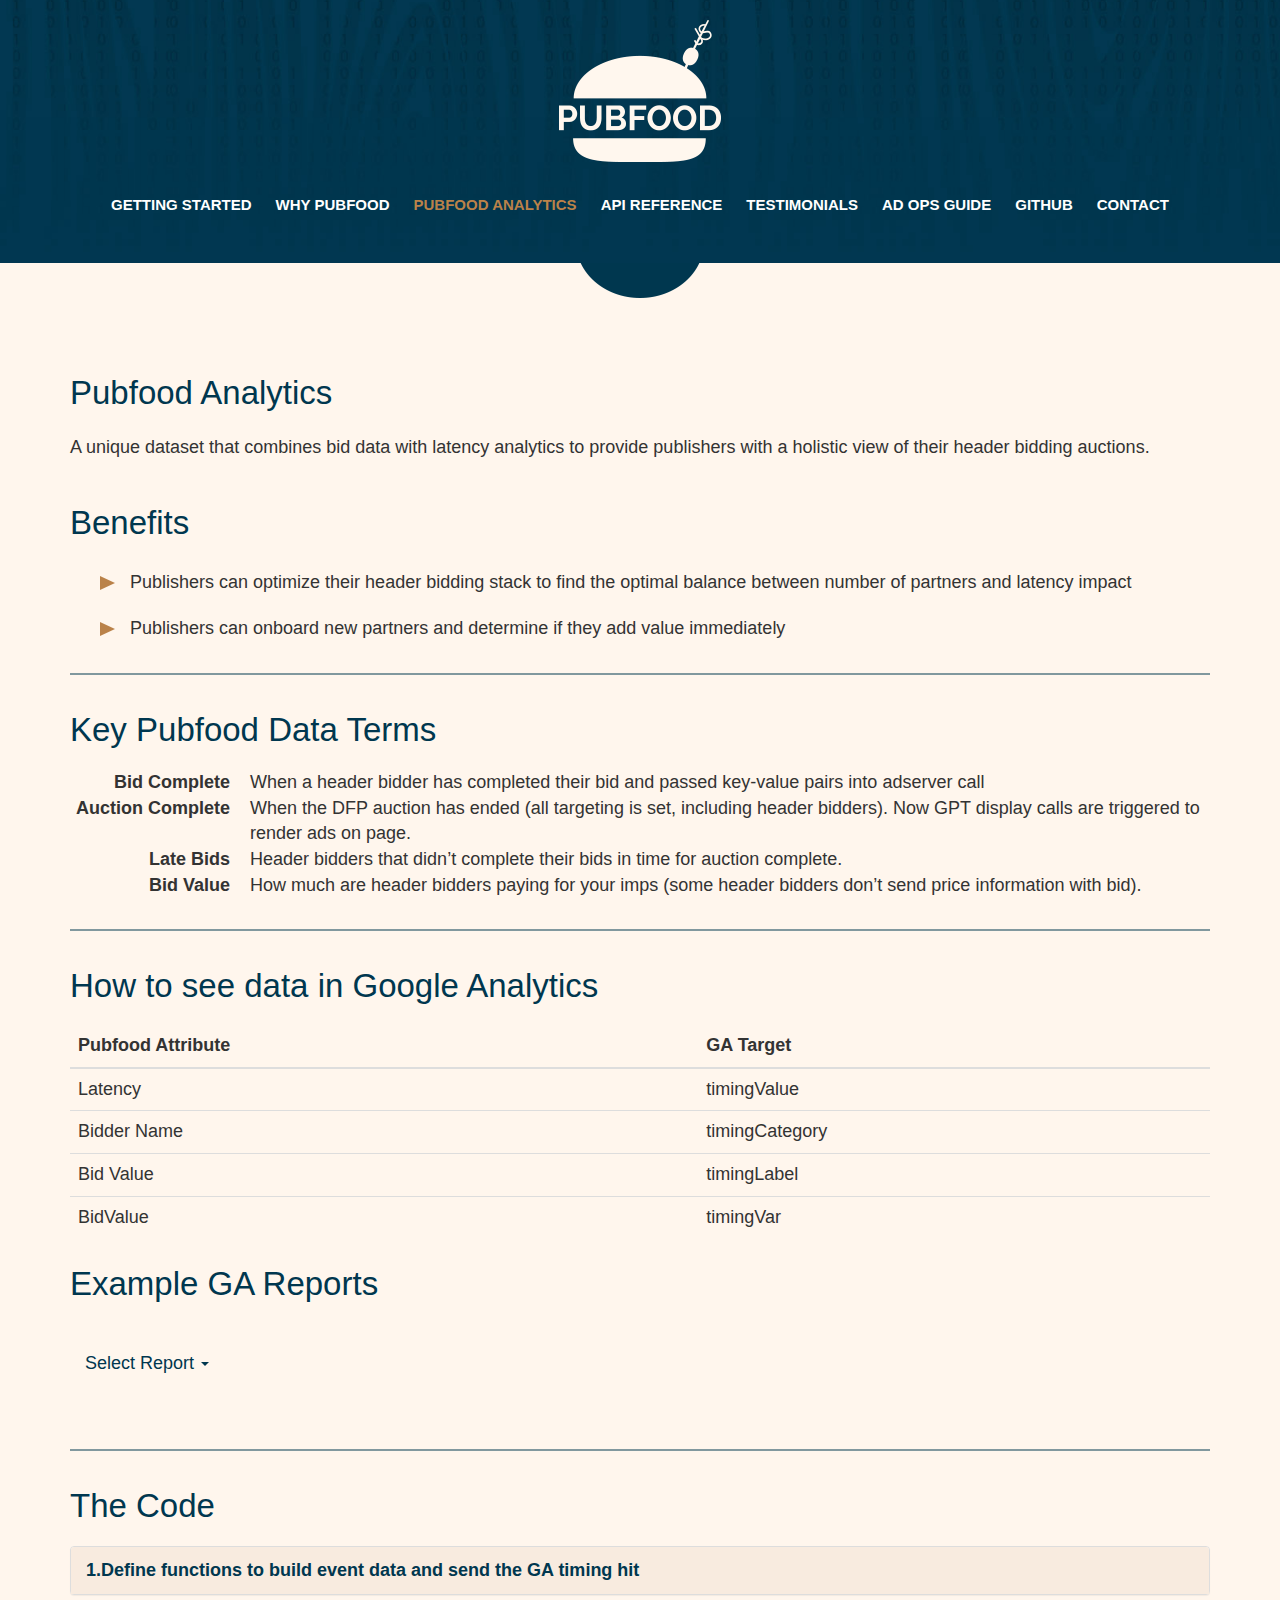
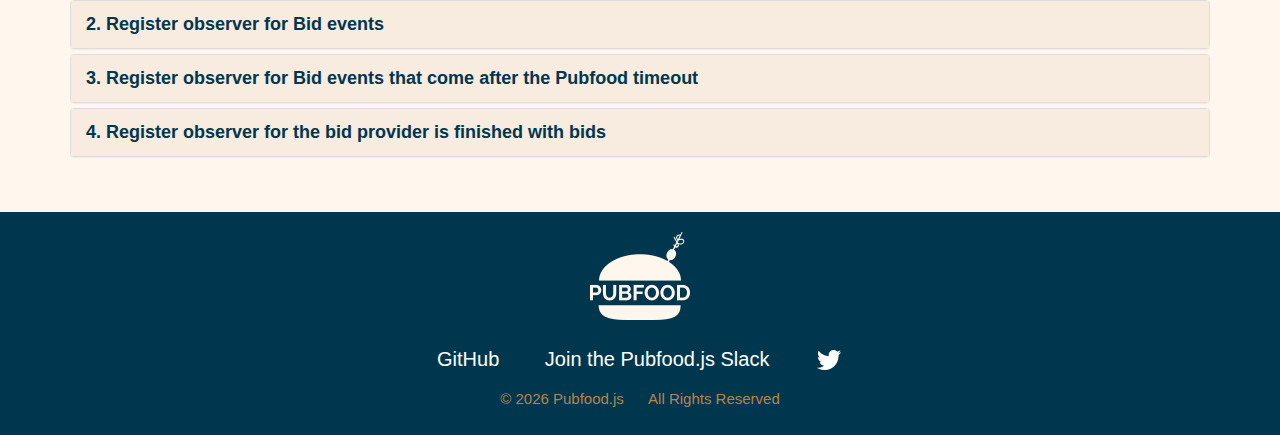
==== commit b70da2be: "Updated Pubfood Site w Analytics" ====
--- a/analytics.html
+++ b/analytics.html
@@ -23,7 +23,7 @@
 <div class="top-w-2">
 <div id="main-nav">
 <ul>
-<li><a href="/getting-started">Quick Start</a></li>
+<li><a href="/getting-started">Getting Started</a></li>
 <li><a href="/why-pubfood">Why Pubfood</a></li>
 <li><a class="mn-link-active" href="/analytics">Pubfood Analytics</a></li>
 <li><a href="/api-reference">API Reference</a></li>
--- a/styles.css
+++ b/styles.css
@@ -781,7 +781,7 @@
 
 @media only screen and (min-width:900px) {
 	#top-wrapper {
-		max-width:1200px;
+		max-width:1300px;
 		padding:0 0 45px;
 	}
 }
